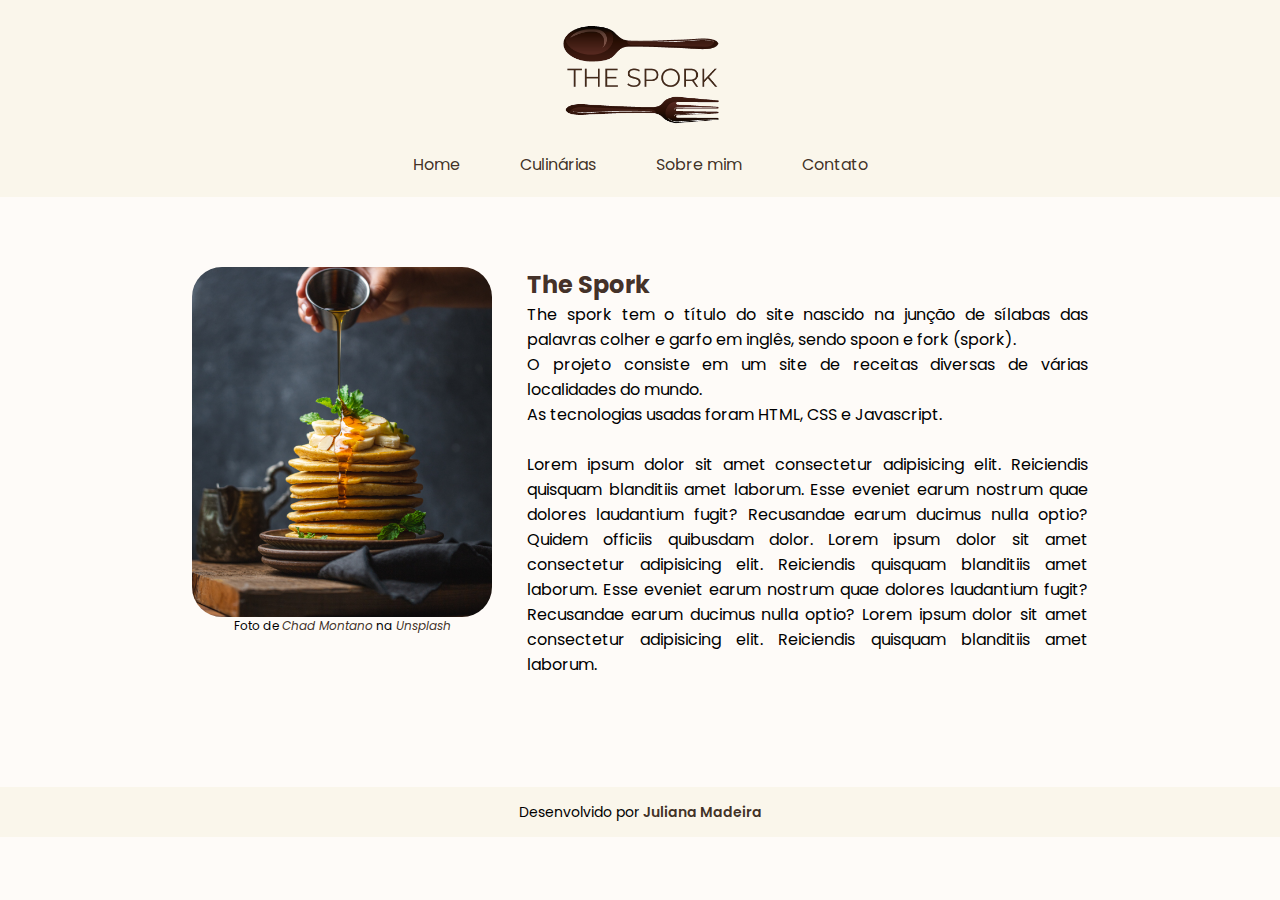
==== index.html @ 0429845c "feat: css and html done" ====
<!DOCTYPE html>
<html lang="pt-br">
<head>
    <meta charset="UTF-8">
    <meta http-equiv="X-UA-Compatible" content="IE=edge">
    <meta name="viewport" content="width=device-width, initial-scale=1.0">
    <link rel="stylesheet" type="text/css" href="./styles/style.css">
    <title>The Spork</title>
</head>
<body>
    <header class="header">
        <div>
            <a href="./index.html">
                <img src="./images/logotipo.png" alt="Logotipo do site The Spork" class="logotipo_header">
            </a>
        </div>
        <nav class="navbar">
            <ul>
                <li><a href="./index.html" class="link_menu">Home</a></li>
                <li><a href="./culinarias.html" class="link_menu">Culinárias</a></li>
                <li><a href="./sobre.html" class="link_menu">Sobre mim</a></li>
                <li><a href="./contato.html" class="link_menu">Contato</a></li>
            </ul>
        </nav>
    </header>
    <main class="main_home">
        <div class="main_image">
            <img src="./images/panquecas.jpg" alt="Imagem de uma comida" class="image_pancake">
            <figcaption class="main_image_figcaption">
                Foto de
                <a href="https://unsplash.com/@briewilly?utm_source=unsplash&utm_medium=referral&utm_content=creditCopyText">
                    <i>Chad Montano</i>
                </a> na
                <a href="https://unsplash.com/pt-br/fotografias/eeqbbemH9-c?utm_source=unsplash&utm_medium=referral&utm_content=creditCopyText">
                    <i>Unsplash</i>
                </a>
            </figcaption>
        </div>
        <div class="main_text">
            <h2 class="main_title">The Spork</h2>
            <p>The spork tem o título do site nascido na junção de sílabas das palavras colher e garfo em inglês, sendo spoon e fork (spork).</p> 
            <p>O projeto consiste em um site de receitas diversas de várias localidades do mundo. </p>
            <p>As tecnologias usadas foram HTML, CSS e Javascript. </p>
            <br>
            <p>Lorem ipsum dolor sit amet consectetur adipisicing elit. Reiciendis quisquam blanditiis amet laborum. Esse eveniet earum nostrum
            quae dolores laudantium fugit? Recusandae earum ducimus nulla optio? Quidem officiis quibusdam dolor. Lorem ipsum dolor sit amet consectetur adipisicing elit. Reiciendis quisquam blanditiis amet laborum. Esse eveniet earum nostrum
            quae dolores laudantium fugit? Recusandae earum ducimus nulla optio? Lorem ipsum dolor sit amet consectetur adipisicing elit. Reiciendis quisquam blanditiis amet laborum. 
            </p>
        </div>
    </main>
    <footer class="footer">
        <p><a href="https://www.linkedin.com/in/juliana-g-madeira/" target="_blank">Desenvolvido por <span>Juliana Madeira</span></a></p>
    </footer>
</body>
</html>
---- styles/style.css ----
@import url('https://fonts.googleapis.com/css2?family=Poppins:ital,wght@0,100;0,200;0,300;0,400;0,500;0,600;0,700;0,800;1,100;1,200;1,300;1,400;1,500;1,600;1,700;1,800&display=swap');

/* Common */
* {
    padding: 0;
    margin: 0;
    font-family: 'Poppins', sans-serif;
}

body{
    background-color: #FEFBF8;
}

.header {
    background-color: #FAF6EB;
    display: flex;
    flex-direction: column;
    align-items: center;
    justify-content: center;
}

.logotipo_header {
    width: 170px;
    margin: 15px 0px 2px 0px;
}

.navbar {
    width: 100%;
    text-align: center;
    display: flex;
    align-items: center;
    justify-content: center;
}

.navbar ul{
    display: flex;
    align-items: center;
    justify-content: center;
}

.navbar ul li{
    list-style: none;
    margin: 10px 30px 20px;
    font-weight: 400;
    text-align: center;
    color: rgba(43, 22, 12, 0.902);
    border-radius: 10px;
}

.link_menu{
    text-decoration: none;
    width: 100px;
    height: 30px;
    color: rgba(43, 22, 12, 0.902);
}

/* Home */
.main_home{
    width: 70%;
    min-height: 50vh;
    display: flex;
    justify-content: center;
    margin: 70px auto;
}

.main_text{
    text-align: justify;
}

.main_image{
    display: flex;
    flex-direction: column;
    align-items: center;
    margin-right: 35px;
}

.main_image_figcaption{
    font-size: 12px;
}

.main_image_figcaption a {
    text-decoration: none;
    color: rgba(43, 22, 12, 0.902);
}

.image_pancake{
    width: 300px;
    height: 350px;
    border-radius: 30px;
}

.main_title{
    color: rgba(43, 22, 12, 0.902);
}


/* Sobre mim */
.main_about{
    width: 50%;
    min-height: 50vh;
    display: flex;
    flex-direction: column;
    justify-content: center;
    align-items: center;
    margin: 70px auto;
    text-align: justify;
    line-height: 2.5;
}

.main_about h4 {
    margin-top: -50px;
}

.utils_links{
    margin-top: 25px;
    margin-bottom: -20px;
    text-align: center;
}

.utils_links a{
    text-decoration: none;
    color: rgb(43, 22, 12);
    font-weight: 600;
}


/* Culinárias */
.image_food{
    width: 230px;
    height: 250px;
    margin-top: 15px;
    margin-bottom: 15px;
    border-radius: 10px;
}

.food {
    display: flex;
    align-items: center;
    flex-direction: column;
    margin: 20px 50px;
}

.food a{
    text-decoration: none;
    color: rgb(43, 22, 12);
}

.food_row{
    display: flex;
    justify-content: center;
    flex-wrap: wrap;
    max-width: 1400px;
    margin-top: -30px;
}


/* Culinárias Detalhes */
.food_detail{
    display: flex;
    flex-direction: column;
    align-items: center;
    margin-top: -15px;
}

.image_food_detail{
    width: 330px;
    height: 350px;
    margin-top: 20px;
    margin-bottom: 30px;
    border-radius: 10px;
}

.ingrendients_list{
    width: 30%;
    margin-top: 15px;
    margin-left: 50px;
    margin-bottom: 30px;
    font-size: 14px;
}

.title_ingredient {
    color: rgb(43, 22, 12);
    font-weight: bold;
}

.to_do {
    width: 70%;
    margin-top: 15px;
    line-height: 2;
    text-align: justify;
    font-size: 14px;
}

.title {
    text-align: center;
    margin-bottom: 15px;
    font-size: 16px;
    color: rgb(43, 22, 12);
    font-weight: bold;
}


/* Contato */
.form {
    display: flex;
    flex-direction: column;
    justify-content: center;
    align-items: center;
    text-align: center;
}

.form input {
    width: 300px;
    padding: 8px;
    margin-bottom: 10px;
    border-radius: 7px;
    border: 1px solid rgb(202, 202, 202);
}

.contato_title {
    margin-top: -40px;
    margin-bottom: 30px;
}

.form button {
    width: 110px;
    padding: 7px;
    font-size: 14px;
    border-radius: 7px;
    border: 1px solid rgb(43, 22, 12);
    background-color: rgb(43, 22, 12);
    color: white;
}

.form button:hover {
    border: 1px solid rgb(43, 22, 12);
    background-color: white;
    color: rgb(43, 22, 12);
}

textarea {
    border-radius: 7px;
    border: 1px solid rgb(202, 202, 202);
    padding: 8px;
    margin-bottom: 15px;
    width: 300px;
}

/* Footer */
.footer {
    background-color: #FAF6EB;
    height: 50px;
    font-size: 14px;
    display: flex;
    align-items: center;
    justify-content: center;
}

.footer a span{
    color: rgba(43, 22, 12, 0.902);
    font-weight: 600;
}

.footer a {
    text-decoration: none;
    color: black;
}
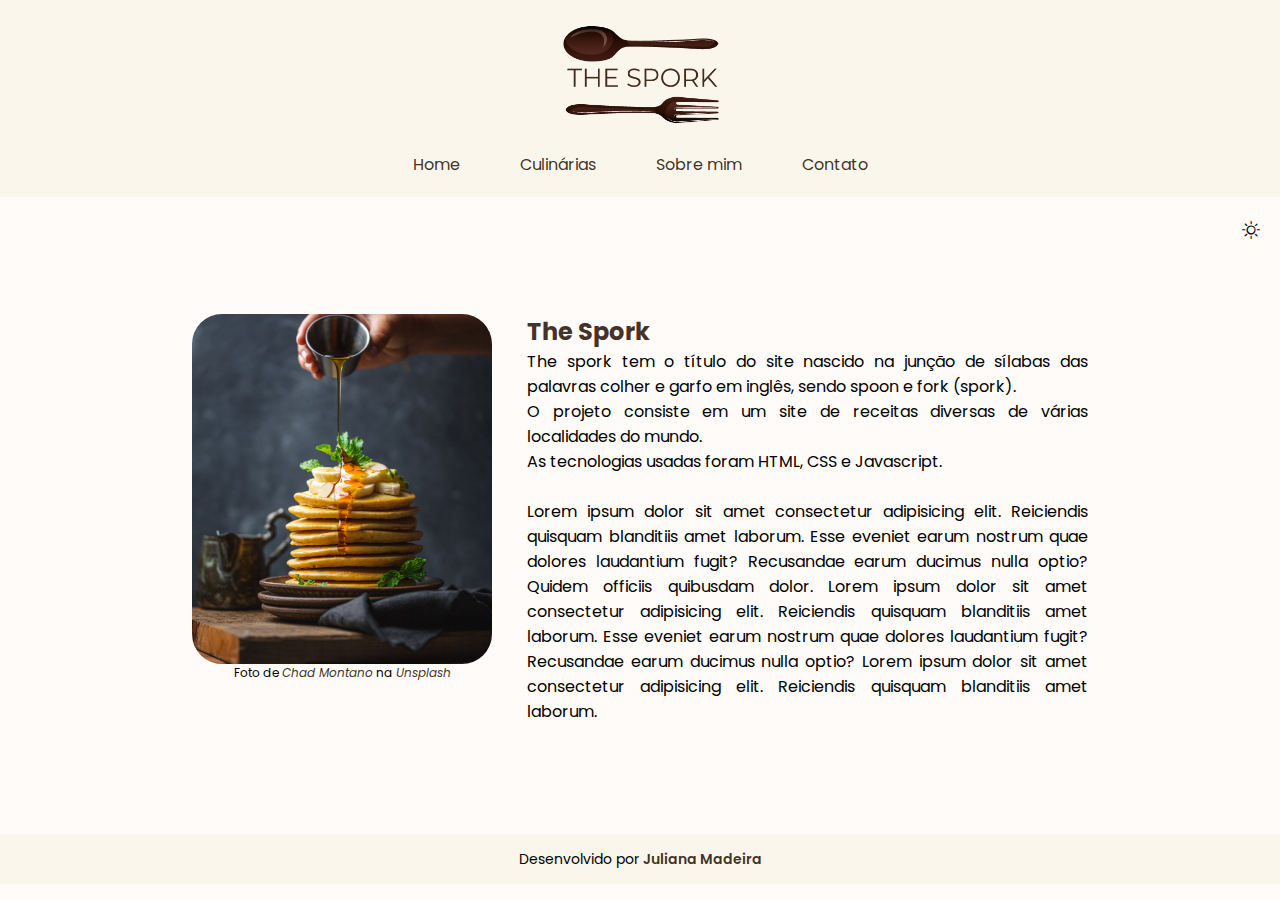
==== commit e8c8816b: "feat: dark mode" ====
--- a/index.html
+++ b/index.html
@@ -4,7 +4,9 @@
     <meta charset="UTF-8">
     <meta http-equiv="X-UA-Compatible" content="IE=edge">
     <meta name="viewport" content="width=device-width, initial-scale=1.0">
+    <link rel="stylesheet" href="https://cdn.jsdelivr.net/npm/bootstrap-icons@1.10.3/font/bootstrap-icons.css">
     <link rel="stylesheet" type="text/css" href="./styles/style.css">
+    <script src="./scripts/index.js" defer></script>
     <title>The Spork</title>
 </head>
 <body>
@@ -23,6 +25,13 @@
             </ul>
         </nav>
     </header>
+    <div class="change-theme-all">
+        <input type="checkbox" name="change=theme" id="change-theme">
+        <label for="change-theme">
+            <i class="bi bi-sun"></i>
+            <i class="bi bi-moon"></i>
+        </label>
+    </div>
     <main class="main_home">
         <div class="main_image">
             <img src="./images/panquecas.jpg" alt="Imagem de uma comida" class="image_pancake">
--- a/styles/style.css
+++ b/styles/style.css
@@ -52,6 +52,45 @@
     width: 100px;
     height: 30px;
     color: rgba(43, 22, 12, 0.902);
+}
+
+/* change theme */
+/* dark theme */
+#change-theme {
+    display: none;
+}
+.dark,
+.dark h2,
+.dark h3,
+.dark .food p,
+.dark footer,
+.dark .title_ingredient,
+.dark .title,
+.dark .utils_links p a{
+    background-color: rgb(43, 22, 12);
+    color: #FFF;
+}
+.dark footer a,
+.dark a i,
+.dark footer a span{
+    color: #FFF;
+}
+.change-theme-all{
+    text-align: right;
+    margin: 20px;
+}
+.bi {
+    cursor: pointer;
+    font-size: 18px;
+}
+.bi-moon{
+    display: none;
+}
+.dark .bi-sun{
+    display: none;
+}
+.dark .bi-moon{
+    display: block;
 }
 
 /* Home */
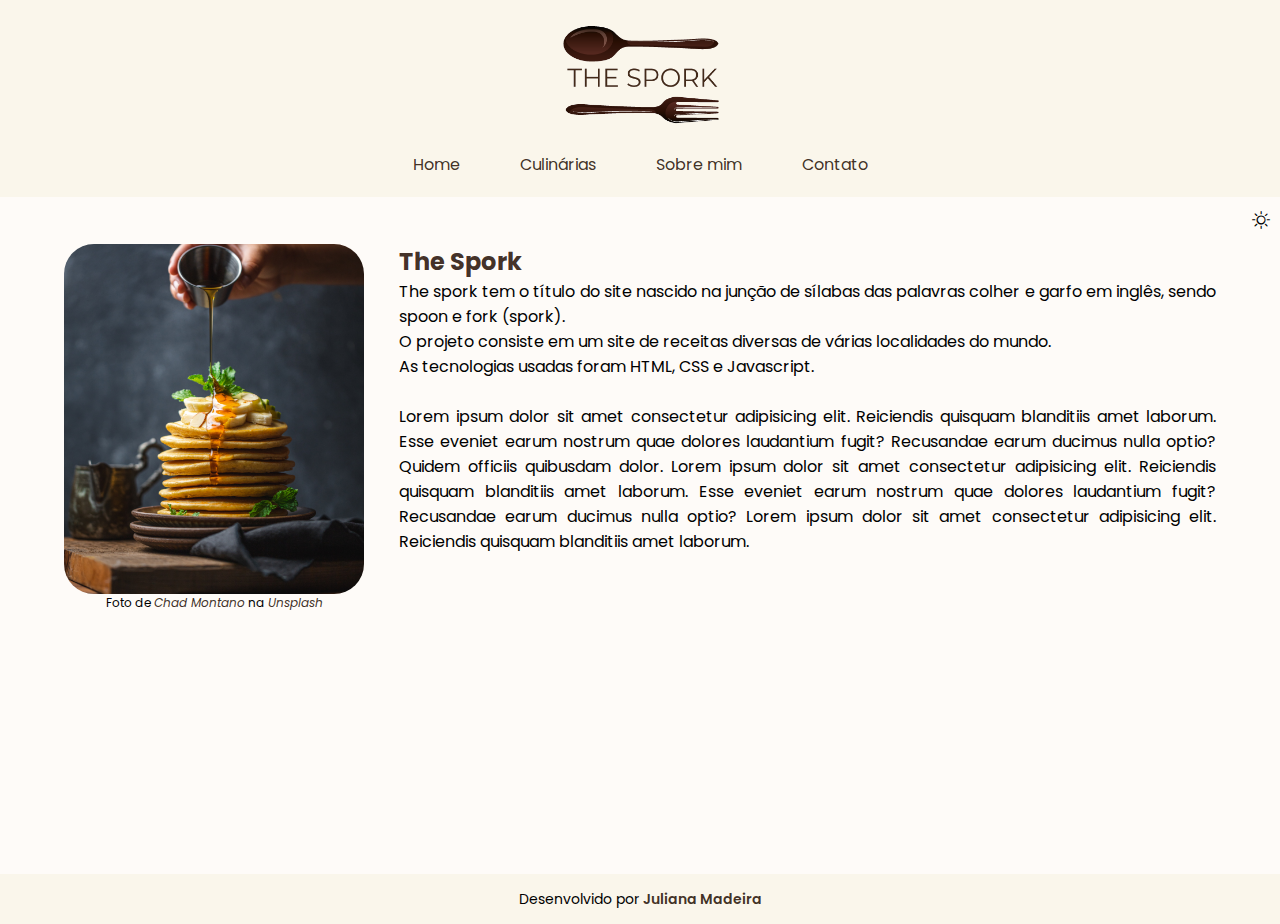
==== commit e07d42b0: "responsivity" ====
--- a/index.html
+++ b/index.html
@@ -24,6 +24,20 @@
                 <li><a href="./contato.html" class="link_menu">Contato</a></li>
             </ul>
         </nav>
+        <div class="overlayMenu" id="overlayMenu">
+            <a href="javascript:void(0)" class="closeMenu" id="closeMenu" onclick="closeMenu()">&times;</a>
+            <nav class="overlay-content">
+                <ul>
+                    <li><a href="./index.html" class="link_menu">Home</a></li>
+                    <li><a href="./culinarias.html" class="link_menu">Culinárias</a></li>
+                    <li><a href="./sobre.html" class="link_menu">Sobre mim</a></li>
+                    <li><a href="./contato.html" class="link_menu">Contato</a></li>
+                </ul>
+            </nav>
+        </div>
+        <button class="hamburger-menu" onclick="openMenu()">
+            <i class="bi bi-list" style="font-size: 40px; color: rgb(43, 22, 12);"></i>
+        </button>
     </header>
     <div class="change-theme-all">
         <input type="checkbox" name="change=theme" id="change-theme">
@@ -51,11 +65,12 @@
             <p>O projeto consiste em um site de receitas diversas de várias localidades do mundo. </p>
             <p>As tecnologias usadas foram HTML, CSS e Javascript. </p>
             <br>
-            <p>Lorem ipsum dolor sit amet consectetur adipisicing elit. Reiciendis quisquam blanditiis amet laborum. Esse eveniet earum nostrum
-            quae dolores laudantium fugit? Recusandae earum ducimus nulla optio? Quidem officiis quibusdam dolor. Lorem ipsum dolor sit amet consectetur adipisicing elit. Reiciendis quisquam blanditiis amet laborum. Esse eveniet earum nostrum
-            quae dolores laudantium fugit? Recusandae earum ducimus nulla optio? Lorem ipsum dolor sit amet consectetur adipisicing elit. Reiciendis quisquam blanditiis amet laborum. 
+            <p class="p-float">Lorem ipsum dolor sit amet consectetur adipisicing elit. Reiciendis quisquam blanditiis amet laborum. Esse eveniet earum nostrum
+                quae dolores laudantium fugit? Recusandae earum ducimus nulla optio? Quidem officiis quibusdam dolor. Lorem ipsum dolor sit amet consectetur adipisicing elit. Reiciendis quisquam blanditiis amet laborum. Esse eveniet earum nostrum
+                quae dolores laudantium fugit? Recusandae earum ducimus nulla optio? Lorem ipsum dolor sit amet consectetur adipisicing elit. Reiciendis quisquam blanditiis amet laborum. 
             </p>
         </div>
+            
     </main>
     <footer class="footer">
         <p><a href="https://www.linkedin.com/in/juliana-g-madeira/" target="_blank">Desenvolvido por <span>Juliana Madeira</span></a></p>
--- a/styles/style.css
+++ b/styles/style.css
@@ -11,48 +11,6 @@
     background-color: #FEFBF8;
 }
 
-.header {
-    background-color: #FAF6EB;
-    display: flex;
-    flex-direction: column;
-    align-items: center;
-    justify-content: center;
-}
-
-.logotipo_header {
-    width: 170px;
-    margin: 15px 0px 2px 0px;
-}
-
-.navbar {
-    width: 100%;
-    text-align: center;
-    display: flex;
-    align-items: center;
-    justify-content: center;
-}
-
-.navbar ul{
-    display: flex;
-    align-items: center;
-    justify-content: center;
-}
-
-.navbar ul li{
-    list-style: none;
-    margin: 10px 30px 20px;
-    font-weight: 400;
-    text-align: center;
-    color: rgba(43, 22, 12, 0.902);
-    border-radius: 10px;
-}
-
-.link_menu{
-    text-decoration: none;
-    width: 100px;
-    height: 30px;
-    color: rgba(43, 22, 12, 0.902);
-}
 
 /* change theme */
 /* dark theme */
@@ -77,7 +35,7 @@
 }
 .change-theme-all{
     text-align: right;
-    margin: 20px;
+    margin: 10px;
 }
 .bi {
     cursor: pointer;
@@ -93,13 +51,67 @@
     display: block;
 }
 
+
+
+/* Header e Home */
+.header {
+    background-color: #FAF6EB;
+    display: flex;
+    flex-direction: column;
+    align-items: center;
+    justify-content: center;
+    width: 100%;
+}
+
+.logotipo_header {
+    width: 170px;
+    margin: 15px 0px 2px 0px;
+}
+
+.hamburger-menu{
+    display: none;
+}
+
+.navbar {
+    width: 100%;
+    text-align: center;
+    display: flex;
+    align-items: center;
+    justify-content: center;
+}
+
+.navbar ul{
+    display: flex;
+    align-items: center;
+    justify-content: center;
+}
+
+.navbar ul li{
+    list-style: none;
+    margin: 10px 30px 20px;
+    font-weight: 400;
+    text-align: center;
+    color: rgba(43, 22, 12, 0.902);
+    border-radius: 10px;
+}
+
+.link_menu{
+    text-decoration: none;
+    width: 100px;
+    height: 30px;
+    color: rgba(43, 22, 12, 0.902);
+}
+
+
+
 /* Home */
 .main_home{
-    width: 70%;
-    min-height: 50vh;
-    display: flex;
-    justify-content: center;
-    margin: 70px auto;
+    width: 90%;
+    min-height: 70vh;
+    display: flex;
+    flex-direction: row;
+    justify-content: center;
+    margin: 0 auto;
 }
 
 .main_text{
@@ -135,8 +147,8 @@
 
 /* Sobre mim */
 .main_about{
-    width: 50%;
-    min-height: 50vh;
+    width: 70%;
+    min-height: 60vh;
     display: flex;
     flex-direction: column;
     justify-content: center;
@@ -303,4 +315,156 @@
 .footer a {
     text-decoration: none;
     color: black;
-}+}
+
+
+/* Header, Nav, Home - responsivo media querie*/
+@media (max-width: 426px){
+    /* Header e Navbar menu */
+    .header {
+        background-color: #FAF6EB;
+        display: flex;
+        flex-direction: row;
+        align-items: center;
+        justify-content: space-between;
+        width: 100%;
+    }
+    .logotipo_header{
+        width: 150px;
+        margin-left: 15px;
+    }
+    .hamburger-menu{
+        display: flex;
+        background: transparent;
+        border: none;
+        margin-right: 15px;
+    }
+    .overlayMenu{
+        height: 40%;
+        width: 0;
+        background-color: #FAF6EB;
+        z-index: 9;
+        position: fixed;
+        right: 0;
+        top: 0;
+        overflow: hidden;
+        transition: all .5s;
+    }
+    .closeMenu{
+        color: rgba(43, 22, 12, 0.902);
+        font-size: 25px;
+        text-decoration: none;
+        position: absolute;
+        right: 15px;
+    }
+    .overlay-content ul li{
+        color: rgba(43, 22, 12, 0.902);
+        list-style: none;
+        position: relative;
+        top: 40px;
+        padding: 12px;
+    }
+
+
+    /* Page Home */
+    .main_home{
+        width: 100%;
+        min-height: 70vh;
+        display: flex;
+        flex-direction: column;
+        align-items: center;
+        justify-content: center;
+        margin: 50px auto;
+    }
+    
+    .navbar {
+        display: none;
+    }
+    .main_image{
+        display: flex;
+        align-items: center;
+        justify-content: center;
+        text-align: center;
+        margin: 0 auto;
+    }
+    .main_text{
+        margin-top: 30px;
+        text-align: justify;
+        width: 80%;
+    } 
+    .main_title{
+        text-align: center;
+        margin-bottom: 7px;
+    }
+
+    /* Page Culinárias */
+    .food_row{
+        display: flex;
+        flex-direction: column;
+        align-items: center;
+        justify-content: center;
+        width: 100%;
+        margin-top: -30px;
+    }
+
+    /* Details Culinárias */
+    .image_food_detail{
+        width: 80%;
+        height: 85%;
+        margin-top: 20px;
+        margin-bottom: 30px;
+        border-radius: 10px;
+    }
+    
+    .ingrendients_list{
+        width: 60%;
+        margin-top: 15px;
+        margin-left: -1px;
+        margin-bottom: 30px;
+        font-size: 14px;
+    }
+}
+ 
+@media (min-width: 426px) and (max-width: 769px){
+    .overlayMenu{
+        display: none;
+    }
+    .main_home{
+        width: 100%;
+        min-height: 50vh;
+        display: flex;
+        flex-direction: column;
+        align-items: center;
+        justify-content: center;
+        margin: 50px auto;
+    }
+    .main_image{
+        display: flex;
+        align-items: center;
+        justify-content: center;
+        text-align: center;
+        margin: 0 auto;
+    }
+    .main_text{
+        margin-top: 30px;
+        text-align: justify;
+        width: 80%;
+    } 
+    .main_title{
+        text-align: center;
+        margin-bottom: 7px;
+    }
+}
+@media (min-width: 769px) and (max-width: 1025px){
+    .overlayMenu{
+        display: none;
+    }
+}
+
+
+@media (min-width: 1025px){
+    .overlayMenu{
+        display: none;
+    }
+}
+
